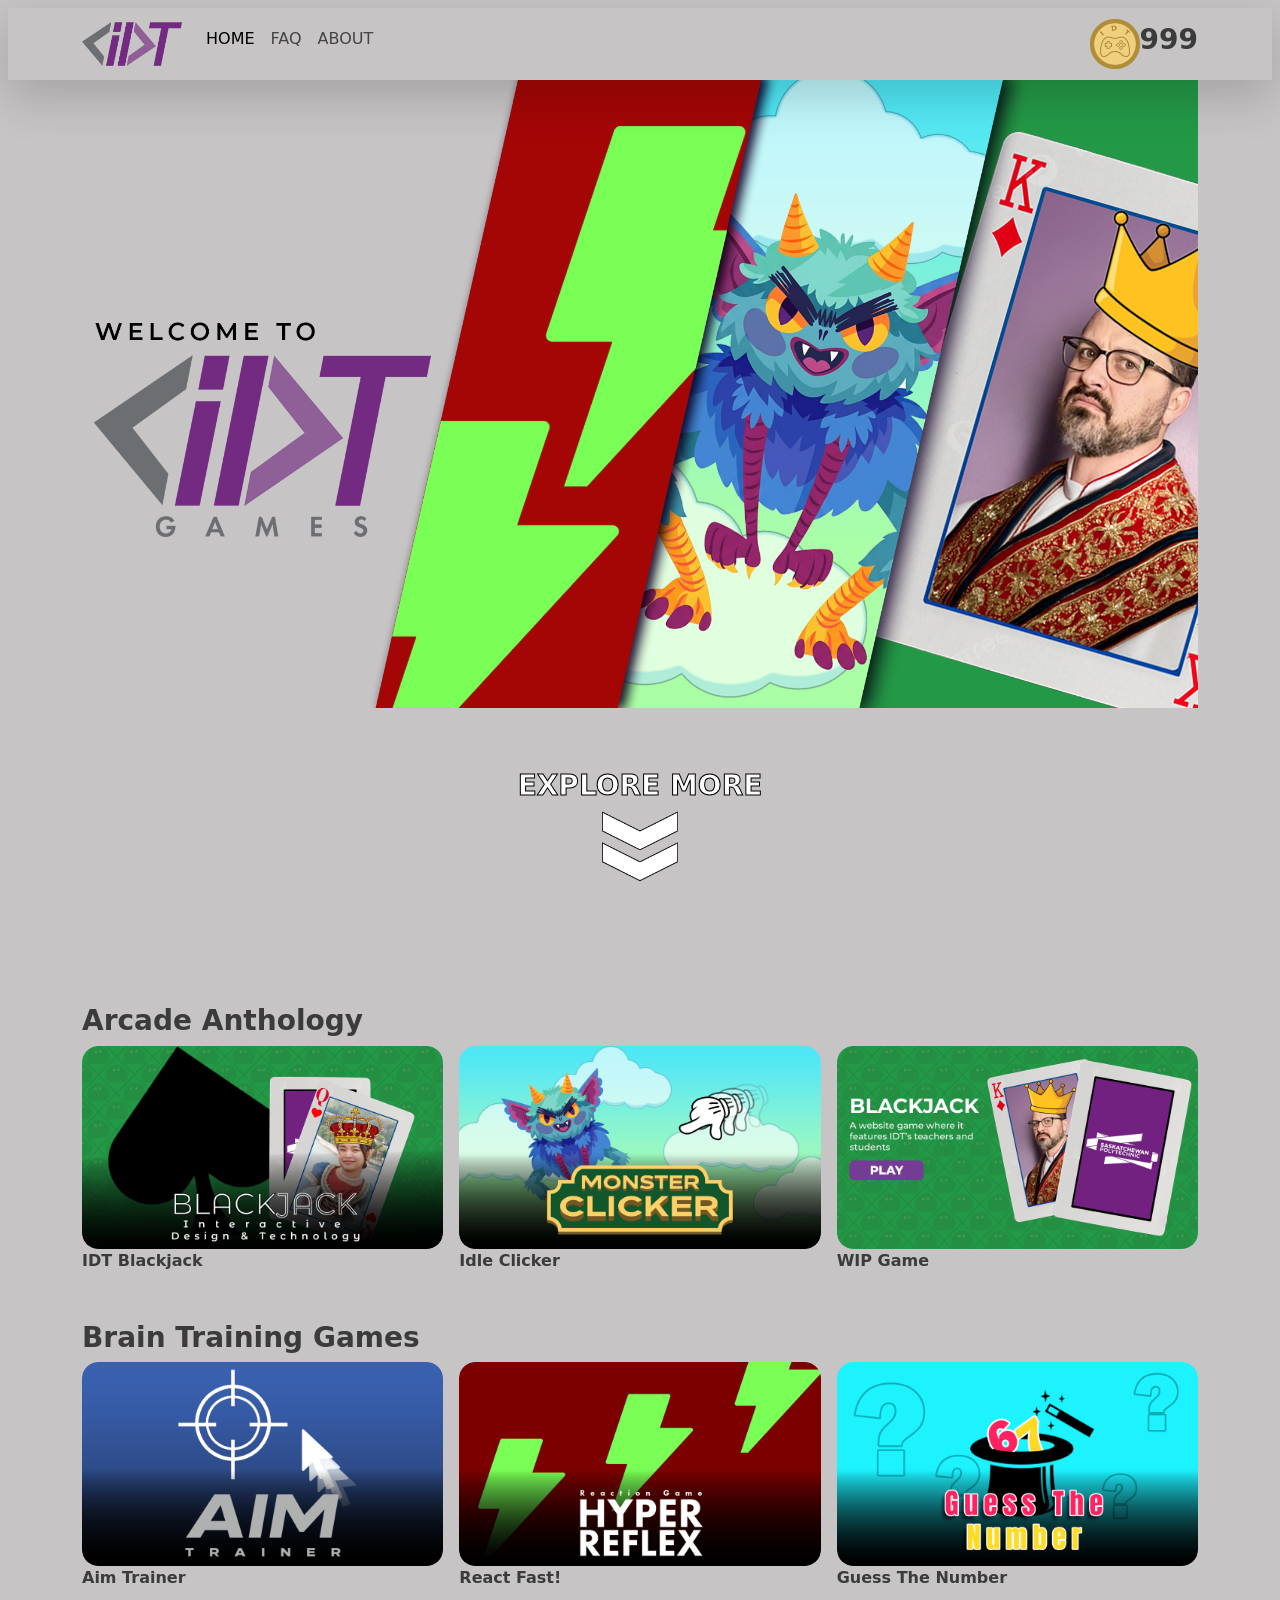
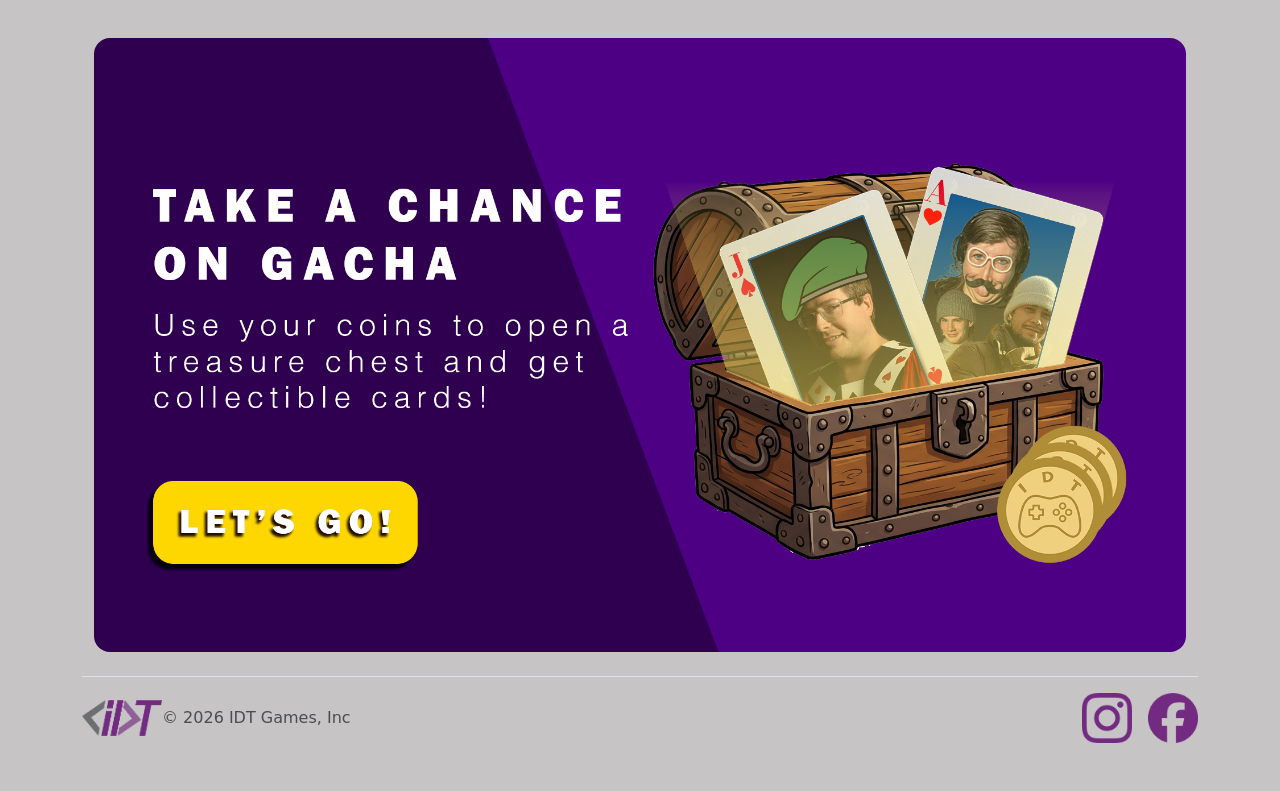
==== index.html @ 2925c241 "added gacha flow - added random card mechanic" ====
<!DOCTYPE html>
<html lang="en">
<head>
    <meta charset="UTF-8">
    <meta name="viewport" content="width=device-width, initial-scale=1.0">
    <title>HOME PAGE</title>
    <!-- Bootstrap 5.3.8 CSS -->
    <link href="https://cdn.jsdelivr.net/npm/bootstrap@5.3.8/dist/css/bootstrap.min.css" rel="stylesheet" integrity="sha384-sRIl4kxILFvY47J16cr9ZwB07vP4J8+LH7qKQnuqkuIAvNWLzeN8tE5YBujZqJLB" crossorigin="anonymous">
    <link rel="icon" type="image/x-icon" href="assets/logo/Secondary-White-Big.png">
    <link rel="stylesheet" href="styles.css">
</head>
<body class="p-2" data-bs-spy="scroll" data-bs-target="#navbarNav" data-bs-offset="50" style="background-color: #c6c4c4">

    <nav class="navbar navbar-expand-lg shadow-lg z-3 sticky-top" style="background-color: #c6c4c4; height: 72px">
        <div class="container">
            <a class="navbar-brand" href="#">
                <img src="assets/logo/Main_no-sub.png" style="width: 100px; height: auto">
            </a>
            <button class="navbar-toggler" type="button" data-bs-toggle="collapse" data-bs-target="#navbarNav" aria-controls="navbarNav" aria-expanded="false" aria-label="Toggle navigation">
                <span class="navbar-toggler-icon"></span>
            </button>
            <div class="collapse navbar-collapse" id="navbarNav">
                <ul class="navbar-nav w-100">
                    <li class="nav-item">
                        <a class="nav-link active" aria-current="page" href="#">
                            HOME
                        </a>
                    </li>
                    <li class="nav-item">
                        <a class="nav-link" href="#">FAQ</a>
                    </li>
                    <li class="nav-item">
                        <a class="nav-link" href="#">ABOUT</a>
                    </li>
                    <li class="nav-item ms-auto flex-row d-flex align-items-center">
                        <img src="assets/elements/coin.png" style="width: 50px;">
                        <h1 id="gold-count" style="color: #3b3b3b" class="fw-bold fs-3">999</h1>
                    </li>
                </ul>
            </div>
        </div>
    </nav>
    
    <!-- HERO SECTION -->
    <div class="position-relative w-100" style="height: calc(100vh - 72px);">
        <div class="container h-100 position-relative overflow-hidden">
            <picture>
                <source srcset="assets/hero_page.png" media="(min-width: 768px)">
                <img src="assets/hero_page_mobile.png" style="height: auto; object-position: top;" class="d-block w-100 object-fit-fill">
            </picture>

            <button 
            onclick="onScrollToSection(event)"
            style="top:90%; width: 100px; height: auto"
            class=" btn bg-transparent border-0 shadow-none position-absolute start-50 translate-middle d-flex justify-content-center align-items-center flex-column">
                <h1 class="fs-3 fw-bold text-white" style="width: 500px; -webkit-text-stroke: 1px black; color: transparent;">EXPLORE MORE</h1>
                <img src="assets/elements/drop_arrow_white_outline.png" style="width: 100%; height: auto">
            </button>
        </div>
    </div>

    <!-- ITEM TILE SECTION -->
    <div class="py-5">

        <!-- Arcade Anthology Games -->
        <div id="arcade-anthology" class="container mt-5">
            <h1 class="fs-3 fw-bold" style="color: #3b3b3b">Arcade Anthology</h1>
        </div>

        <div class="container text-center">
            <div class="row gx-3 gy-4" style="color: #3b3b3b">
                <div class="col-6 col-md-4">
                    <div style="background-color: #92929200;">
                        <div class="zoom-container w-100 h-auto">
                            <a href="pages/blackjack/index.html" class="w-100 h-100">
                                <img src="assets/card thumbnails/blackjack_card.png" class="rounded-4 w-100 h-auto object-fit-contain">
                            </a>
                        </div>
                        <div class="fw-bold d-flex align-items-start">
                            IDT Blackjack
                        </div>
                    </div>
                </div>
                <div class="col-6 col-md-4">
                    <div style="background-color: #92929200;">
                        <div class="zoom-container w-100 h-auto">
                            <a href="https://thewickedproduction.com/games/clicker/" class="w-100 h-100">
                                <img src="assets/card thumbnails/idle_clicker_card.png" class="rounded-4 w-100 h-auto object-fit-contain">
                            </a>
                        </div>
                        <div class="fw-bold d-flex align-items-start">
                            Idle Clicker
                        </div>
                    </div>
                </div>
                <div class="col">
                    <div style="background-color: #92929200;">
                        <div class="zoom-container w-100 h-auto">
                            <img src="assets/carousel/blackjack_hero.png" class="rounded-4 w-100 h-auto object-fit-contain">
                        </div>
                        <div class="fw-bold d-flex align-items-start">
                            WIP Game
                        </div>
                    </div>
                </div>
            </div>
        </div>

        <!-- Reaction Games -->
        <div class="container mt-5">
            <h1 class="fs-3 fw-bold" style="color: #3b3b3b">Brain Training Games</h1>
        </div>

        <div class="container text-center">
            <div class="row gx-3 gy-4" style="color: #3b3b3b">
                <div class="col-6 col-md-4">
                    <div style="background-color: #92929200;">
                        <div class="zoom-container w-100 h-auto">
                            <a href="https://thewickedproduction.com/games/aim/" class="w-100 h-100">
                                <img src="assets/card thumbnails/aim_card.png" class="rounded-4 w-100 h-auto object-fit-contain">
                            </a>
                        </div>
                        <div class="fw-bold d-flex align-items-start">
                            Aim Trainer
                        </div>
                    </div>
                </div>
                <div class="col-6 col-md-4">
                    <div style="background-color: #92929200;">
                        <div class="zoom-container w-100 h-auto">
                            <a href="https://thewickedproduction.com/games/reaction/" class="w-100 h-100">
                                <img src="assets/card thumbnails/react_card.png" class="rounded-4 w-100 h-auto object-fit-contain">
                            </a>
                        </div>
                        <div class="fw-bold d-flex align-items-start">
                            React Fast!
                        </div>
                    </div>
                </div>
                <div class="col">
                    <div style="background-color: #92929200;">
                        <div class="zoom-container w-100 h-auto">
                            <a href="pages/guess.html">
                                <img src="assets/card thumbnails/guess_card.png" class="rounded-4 w-100 h-auto object-fit-contain">
                            </a>
                        </div>
                        <div class="fw-bold d-flex align-items-start">
                            Guess The Number
                        </div>
                    </div>
                </div>
            </div>
        </div>
    </div>

    <!-- GACHA SECTION -->
    <div class="container position-relative w-100">
        <div class="container h-100 position-relative">
            <a href="pages/gacha/gacha.html">
                <picture>
                    <source srcset="assets/gacha_page.png" media="(min-width: 768px)">
                    <img src="assets/gacha_page_mobile.png" class="rounded-4 d-block w-100 h-100 object-fit-contain">
                </picture>
            </a>
            <!-- <img src="assets/gacha_page.png" class="rounded-4 d-block w-100 h-100 object-fit-contain"> -->
        </div>
    </div>

    <!-- FOOTER -->
    <div class="container">
        <footer class="d-flex flex-wrap justify-content-between align-items-center py-3 my-4 border-top">
            <div class="col-md-4 d-flex align-items-center">
                <a href="#" class="mb-3 mb-md-0 text-body-secondary text-decoration-none 1h-1" aria-label="Bootstrap">
                    <img src="assets/logo/Main_no-sub.png" style="width: 80px; height: auto">
                </a>
                <span class="mb-3 mb-md-0 text-body-secondary">© 2026 IDT Games, Inc</span>
            </div>
            <ul class="nav col-md-4 justify-content-end list-unstyled d-flex">
                <li class="ms-3">
                    <a class="text-body-secondary" href="#" aria-label="Instagram">
                        <img src="assets/elements/instagram.png" style="width: 50px; height: auto">
                    </a>
                </li>
                <li class="ms-3">
                    <a class="text-body-secondary" href="#" aria-label="Facebook">
                        <img src="assets/elements/facebook.png" style="width: 50px; height: auto">
                    </a>
                </li>
            </ul>
        </footer>
    </div>

    <!-- Bootstrap JS -->
    <script src="https://cdn.jsdelivr.net/npm/bootstrap@5.3.8/dist/js/bootstrap.bundle.min.js" integrity="sha384-FKyoEForCGlyvwx9Hj09JcYn3nv7wiPVlz7YYwJrWVcXK/BmnVDxM+D2scQbITxI" crossorigin="anonymous"></script>
    <script src="script.js"></script>
</body>
</html>
---- styles.css ----
.carousel-control-prev span.carousel-control-prev-icon,
.carousel-control-next span.carousel-control-next-icon
{
    color: red;
}

/* For the item panels zoom effect when hovered */
.zoom-container
{
    overflow: hidden;
    border-radius: 1rem;
}
.zoom-container img
{

    transition: transform 0.3s ease;
}
.zoom-container:hover img
{
    transform: scale(1.1);
}

/* GACHA */
#card-section div img
{
    transition: transform 0.3s ease;
}
#cards div:hover img
{
    transform: scale(1.1);
    cursor: pointer;
}
.chest-sprite
{
    width: 230px; height: 237px;
    background-image: url('assets/treasure_chest_sprite.png');
    background-repeat: no-repeat;

    transform: scale(1.5);
}
.chest-sprite-anim
{
    animation: chestAnim .5s steps(5) forwards;
}
@keyframes chestAnim
{
    0% { background-position-x: 0px;}
    100% { background-position-x: 100%;}
}
.flash-anim
{
    animation: flashAnim 1s ease-in forwards;
}
@keyframes flashAnim
{
    from{opacity: 0;}
    to{opacity: 1;}
}
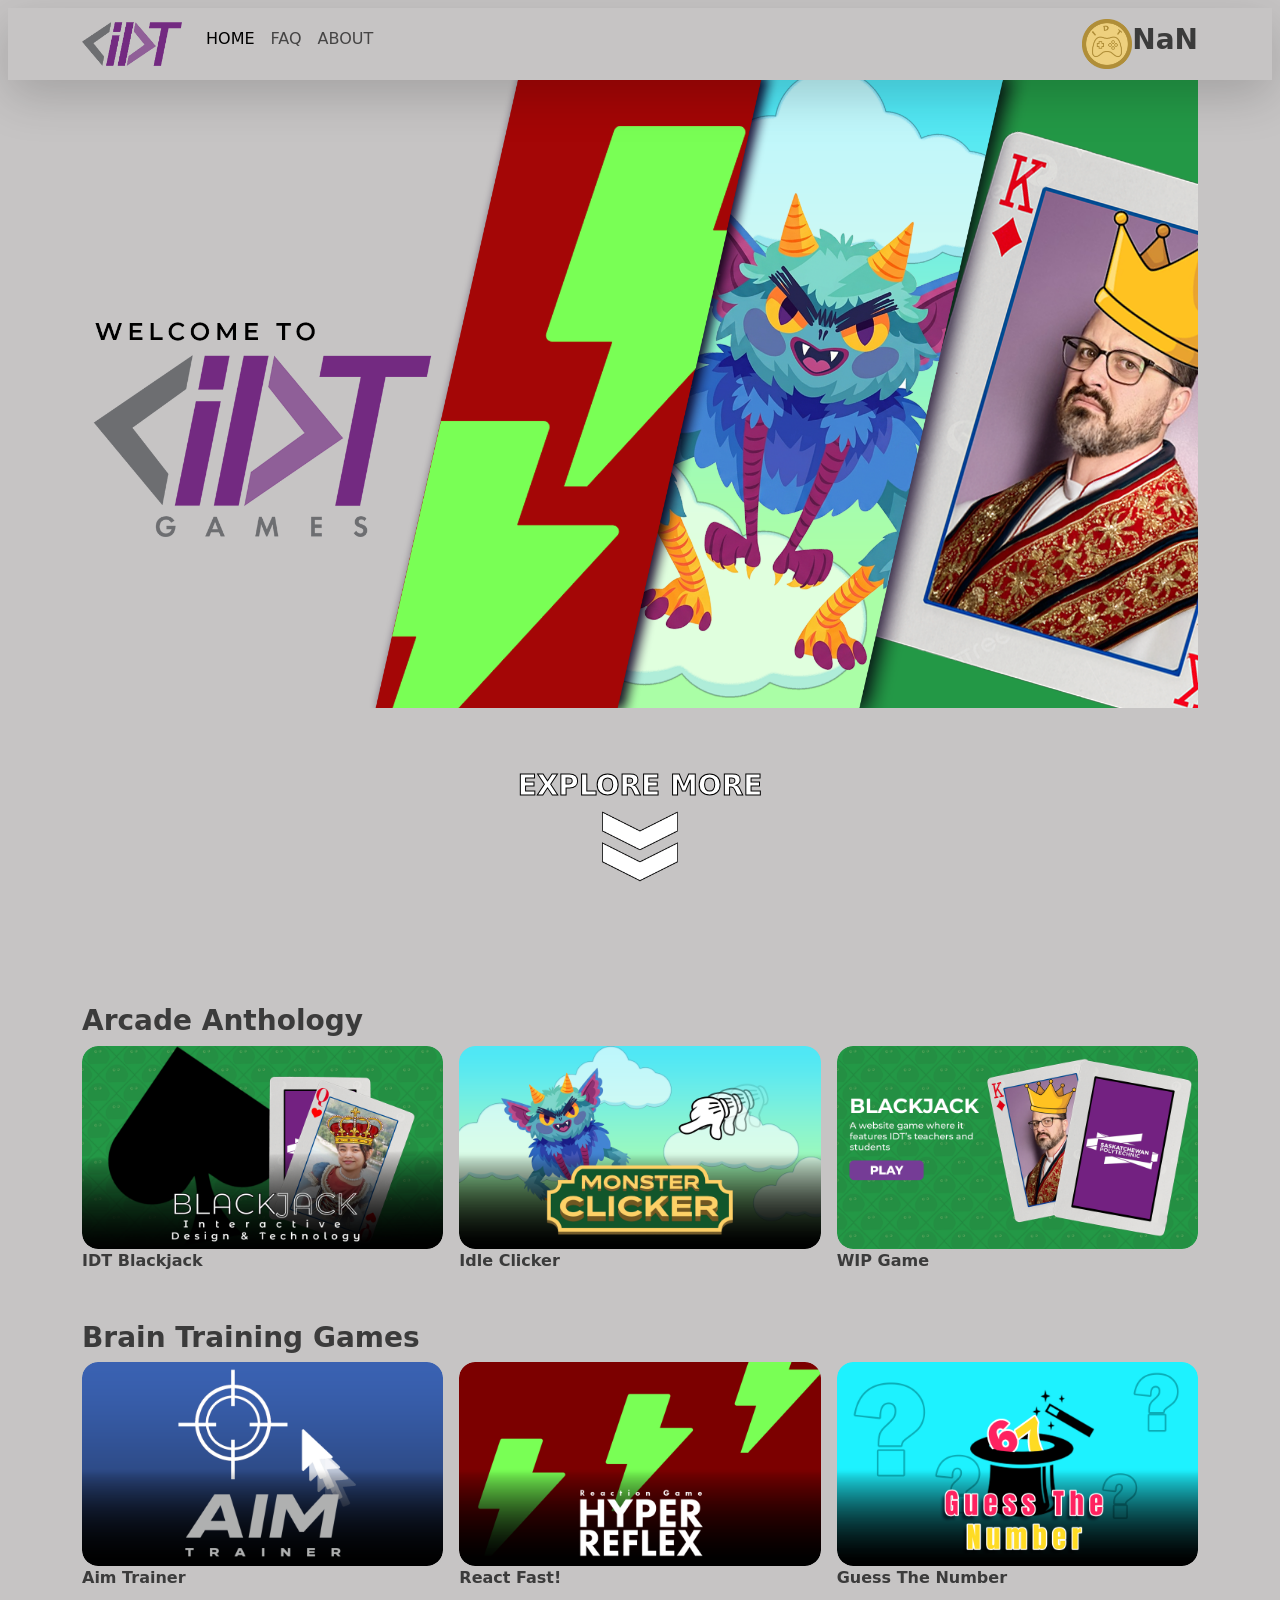
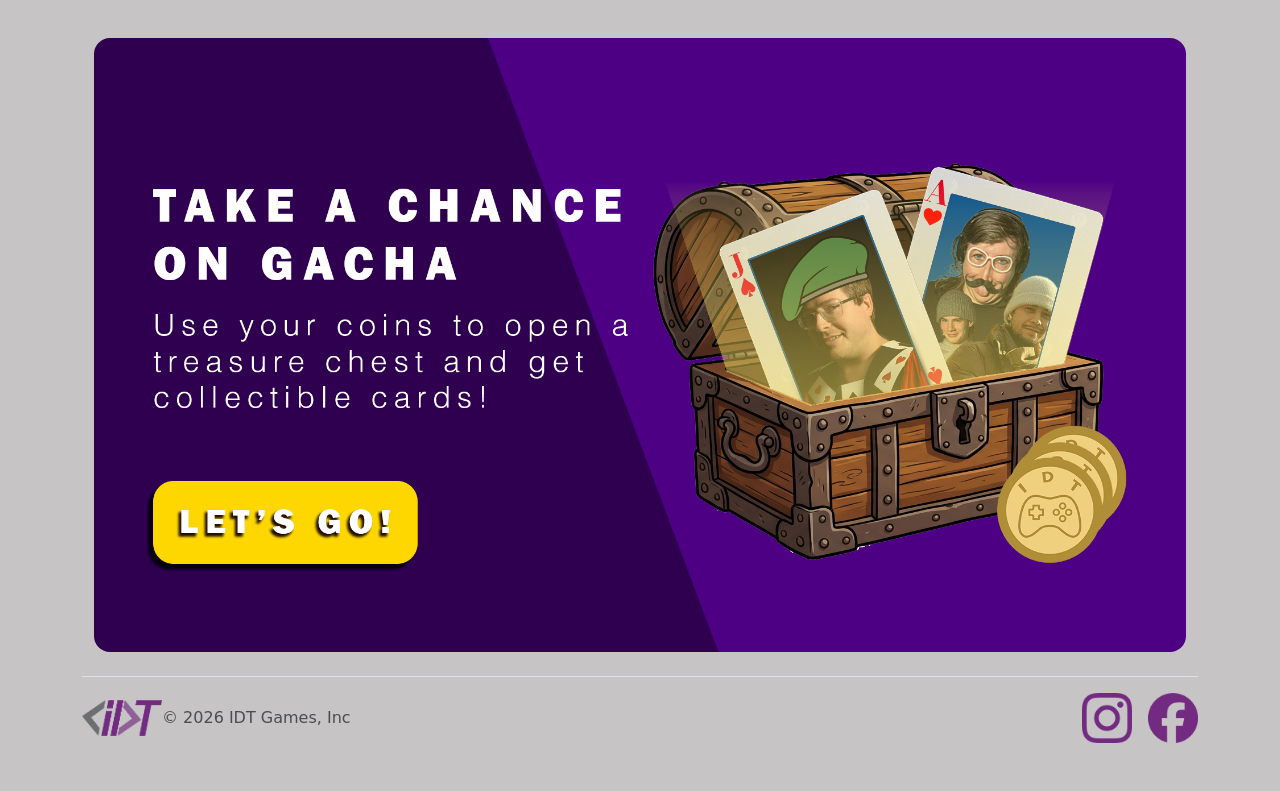
==== commit 639a2033: "added reaction game" ====
--- a/index.html
+++ b/index.html
@@ -49,8 +49,7 @@
                 <img src="assets/hero_page_mobile.png" style="height: auto; object-position: top;" class="d-block w-100 object-fit-fill">
             </picture>
 
-            <button 
-            onclick="onScrollToSection(event)"
+            <button id="scroll-btn"
             style="top:90%; width: 100px; height: auto"
             class=" btn bg-transparent border-0 shadow-none position-absolute start-50 translate-middle d-flex justify-content-center align-items-center flex-column">
                 <h1 class="fs-3 fw-bold text-white" style="width: 500px; -webkit-text-stroke: 1px black; color: transparent;">EXPLORE MORE</h1>
@@ -84,7 +83,7 @@
                 <div class="col-6 col-md-4">
                     <div style="background-color: #92929200;">
                         <div class="zoom-container w-100 h-auto">
-                            <a href="https://thewickedproduction.com/games/clicker/" class="w-100 h-100">
+                            <a href="pages/Clicker/index.html" class="w-100 h-100">
                                 <img src="assets/card thumbnails/idle_clicker_card.png" class="rounded-4 w-100 h-auto object-fit-contain">
                             </a>
                         </div>
@@ -116,7 +115,7 @@
                 <div class="col-6 col-md-4">
                     <div style="background-color: #92929200;">
                         <div class="zoom-container w-100 h-auto">
-                            <a href="https://thewickedproduction.com/games/aim/" class="w-100 h-100">
+                            <a href="pages/aim/index.html" class="w-100 h-100">
                                 <img src="assets/card thumbnails/aim_card.png" class="rounded-4 w-100 h-auto object-fit-contain">
                             </a>
                         </div>
@@ -140,7 +139,7 @@
                 <div class="col">
                     <div style="background-color: #92929200;">
                         <div class="zoom-container w-100 h-auto">
-                            <a href="pages/guess.html">
+                            <a href="pages/guessing-game/guess.html">
                                 <img src="assets/card thumbnails/guess_card.png" class="rounded-4 w-100 h-auto object-fit-contain">
                             </a>
                         </div>
@@ -192,6 +191,7 @@
 
     <!-- Bootstrap JS -->
     <script src="https://cdn.jsdelivr.net/npm/bootstrap@5.3.8/dist/js/bootstrap.bundle.min.js" integrity="sha384-FKyoEForCGlyvwx9Hj09JcYn3nv7wiPVlz7YYwJrWVcXK/BmnVDxM+D2scQbITxI" crossorigin="anonymous"></script>
-    <script src="script.js"></script>
+    
+    <script type="module" src="script.js"></script>
 </body>
 </html>
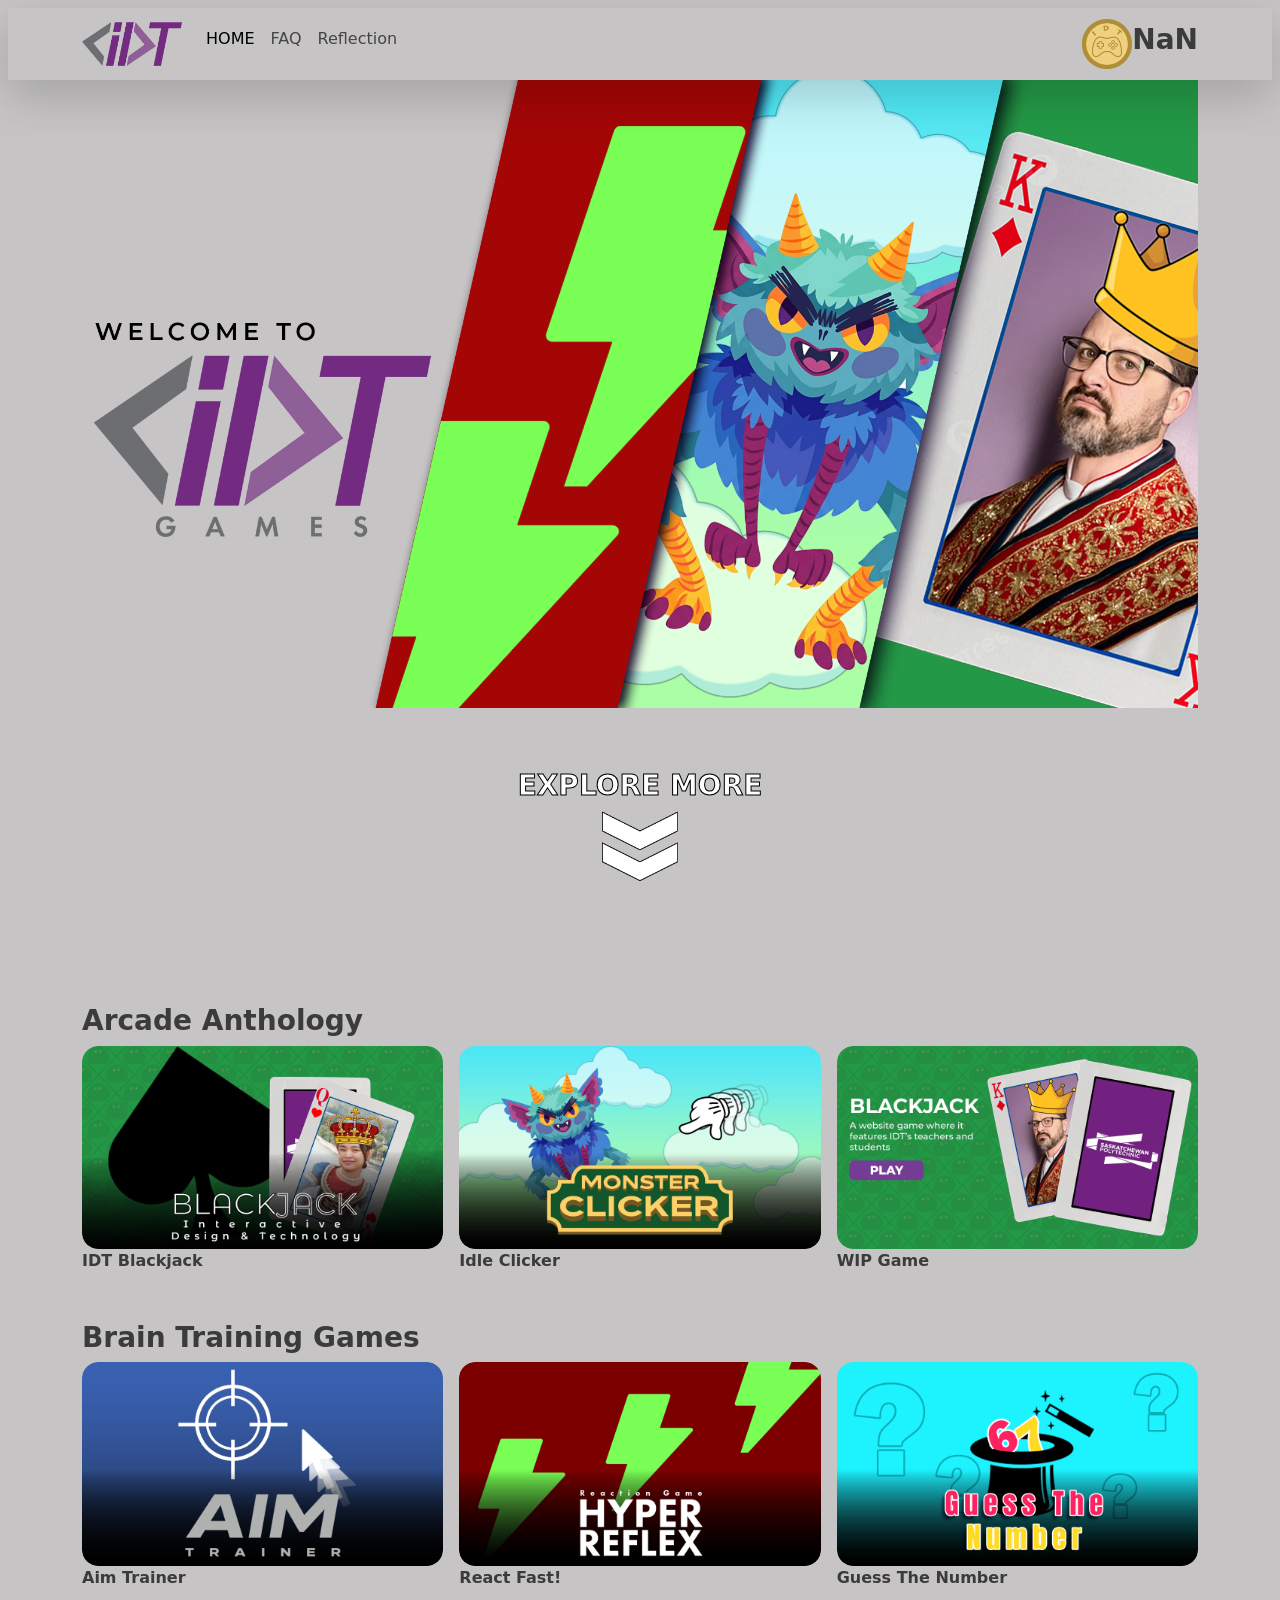
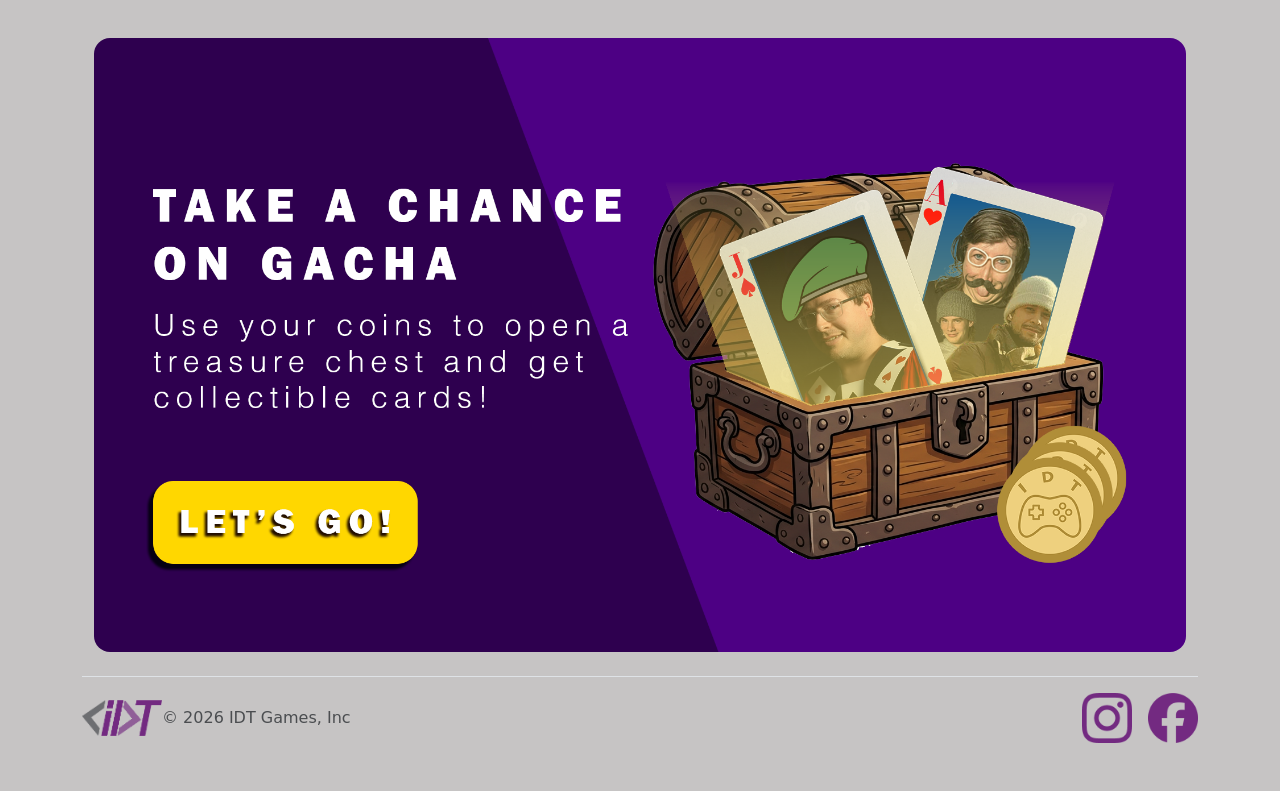
==== commit c2891231: "added faq and reflection" ====
--- a/index.html
+++ b/index.html
@@ -6,6 +6,8 @@
     <title>HOME PAGE</title>
     <!-- Bootstrap 5.3.8 CSS -->
     <link href="https://cdn.jsdelivr.net/npm/bootstrap@5.3.8/dist/css/bootstrap.min.css" rel="stylesheet" integrity="sha384-sRIl4kxILFvY47J16cr9ZwB07vP4J8+LH7qKQnuqkuIAvNWLzeN8tE5YBujZqJLB" crossorigin="anonymous">
+    <!-- Animate css -->
+    <link rel="stylesheet" href="https://cdnjs.cloudflare.com/ajax/libs/animate.css/4.1.1/animate.min.css"/>
     <link rel="icon" type="image/x-icon" href="assets/logo/Secondary-White-Big.png">
     <link rel="stylesheet" href="styles.css">
 </head>
@@ -27,10 +29,10 @@
                         </a>
                     </li>
                     <li class="nav-item">
-                        <a class="nav-link" href="#">FAQ</a>
+                        <a class="nav-link" href="pages/faq/index.html">FAQ</a>
                     </li>
                     <li class="nav-item">
-                        <a class="nav-link" href="#">ABOUT</a>
+                        <a class="nav-link" href="/pages/reflection/reflection.html">Reflection</a>
                     </li>
                     <li class="nav-item ms-auto flex-row d-flex align-items-center">
                         <img src="assets/elements/coin.png" style="width: 50px;">
@@ -43,17 +45,19 @@
     
     <!-- HERO SECTION -->
     <div class="position-relative w-100" style="height: calc(100vh - 72px);">
-        <div class="container h-100 position-relative overflow-hidden">
+        <div class="container h-100 position-relative">
             <picture>
                 <source srcset="assets/hero_page.png" media="(min-width: 768px)">
                 <img src="assets/hero_page_mobile.png" style="height: auto; object-position: top;" class="d-block w-100 object-fit-fill">
             </picture>
 
             <button id="scroll-btn"
-            style="top:90%; width: 100px; height: auto"
-            class=" btn bg-transparent border-0 shadow-none position-absolute start-50 translate-middle d-flex justify-content-center align-items-center flex-column">
-                <h1 class="fs-3 fw-bold text-white" style="width: 500px; -webkit-text-stroke: 1px black; color: transparent;">EXPLORE MORE</h1>
-                <img src="assets/elements/drop_arrow_white_outline.png" style="width: 100%; height: auto">
+                style="top: 90%; width: 100px; height: auto"
+                class="btn bg-transparent border-0 shadow-none position-absolute start-50 translate-middle d-flex justify-content-center align-items-center flex-column">
+                    <h1 class="animate__animated animate__bounce animate__slow animate__infinite fs-3 fw-bold text-white" style="width: 500px; -webkit-text-stroke: 1px black; color: transparent;">
+                        EXPLORE MORE
+                    </h1>
+                    <img src="assets/elements/drop_arrow_white_outline.png" style="width: 100%; height: auto" class="animate__animated animate__bounce animate__infinite animate__slow">
             </button>
         </div>
     </div>
@@ -95,7 +99,9 @@
                 <div class="col">
                     <div style="background-color: #92929200;">
                         <div class="zoom-container w-100 h-auto">
-                            <img src="assets/carousel/blackjack_hero.png" class="rounded-4 w-100 h-auto object-fit-contain">
+                            <a onclick="alert('Work in progress')">
+                                <img src="assets/carousel/blackjack_hero.png" class="rounded-4 w-100 h-auto object-fit-contain">
+                            </a>
                         </div>
                         <div class="fw-bold d-flex align-items-start">
                             WIP Game
@@ -127,7 +133,7 @@
                 <div class="col-6 col-md-4">
                     <div style="background-color: #92929200;">
                         <div class="zoom-container w-100 h-auto">
-                            <a href="https://thewickedproduction.com/games/reaction/" class="w-100 h-100">
+                            <a href="pages/reaction/index.html" class="w-100 h-100">
                                 <img src="assets/card thumbnails/react_card.png" class="rounded-4 w-100 h-auto object-fit-contain">
                             </a>
                         </div>
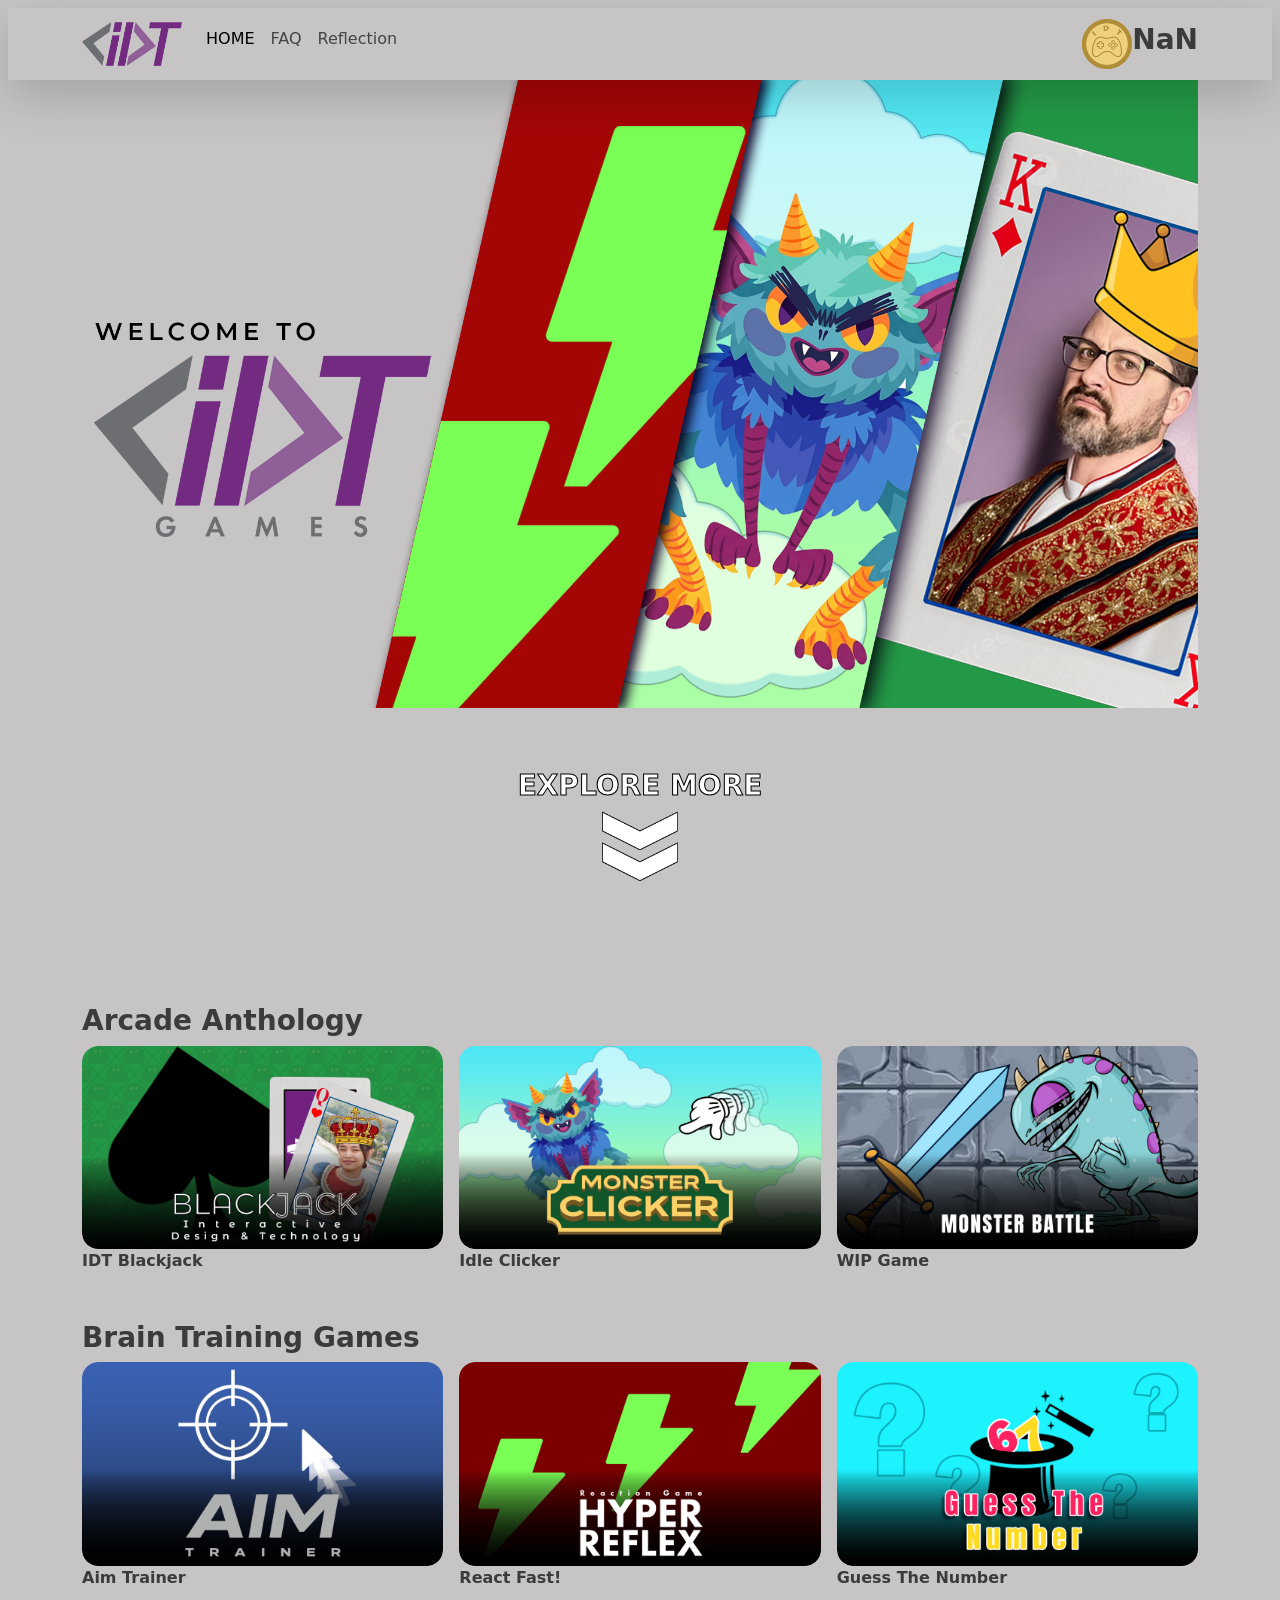
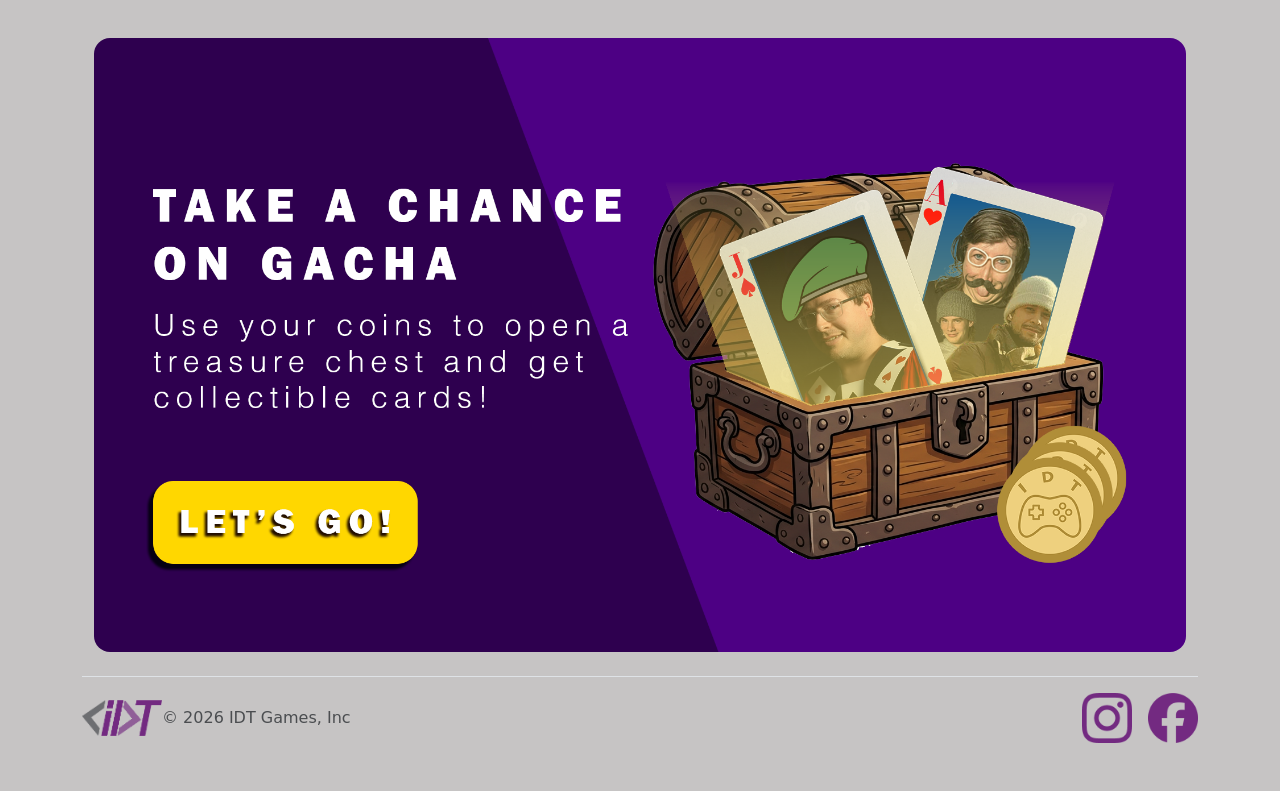
==== commit 7b5f7311: "added wip game thumbnail - added a goal threshold for guessing game - added an image for the WIP gam" ====
--- a/index.html
+++ b/index.html
@@ -100,7 +100,7 @@
                     <div style="background-color: #92929200;">
                         <div class="zoom-container w-100 h-auto">
                             <a onclick="alert('Work in progress')">
-                                <img src="assets/carousel/blackjack_hero.png" class="rounded-4 w-100 h-auto object-fit-contain">
+                                <img src="assets/card thumbnails/monster_card.png" class="rounded-4 w-100 h-auto object-fit-contain">
                             </a>
                         </div>
                         <div class="fw-bold d-flex align-items-start">
@@ -182,12 +182,12 @@
             </div>
             <ul class="nav col-md-4 justify-content-end list-unstyled d-flex">
                 <li class="ms-3">
-                    <a class="text-body-secondary" href="#" aria-label="Instagram">
+                    <a class="text-body-secondary" href="https://www.instagram.com/saskracing/" aria-label="Instagram">
                         <img src="assets/elements/instagram.png" style="width: 50px; height: auto">
                     </a>
                 </li>
                 <li class="ms-3">
-                    <a class="text-body-secondary" href="#" aria-label="Facebook">
+                    <a class="text-body-secondary" href="https://www.facebook.com/profile.php?id=61572031372770" aria-label="Facebook">
                         <img src="assets/elements/facebook.png" style="width: 50px; height: auto">
                     </a>
                 </li>
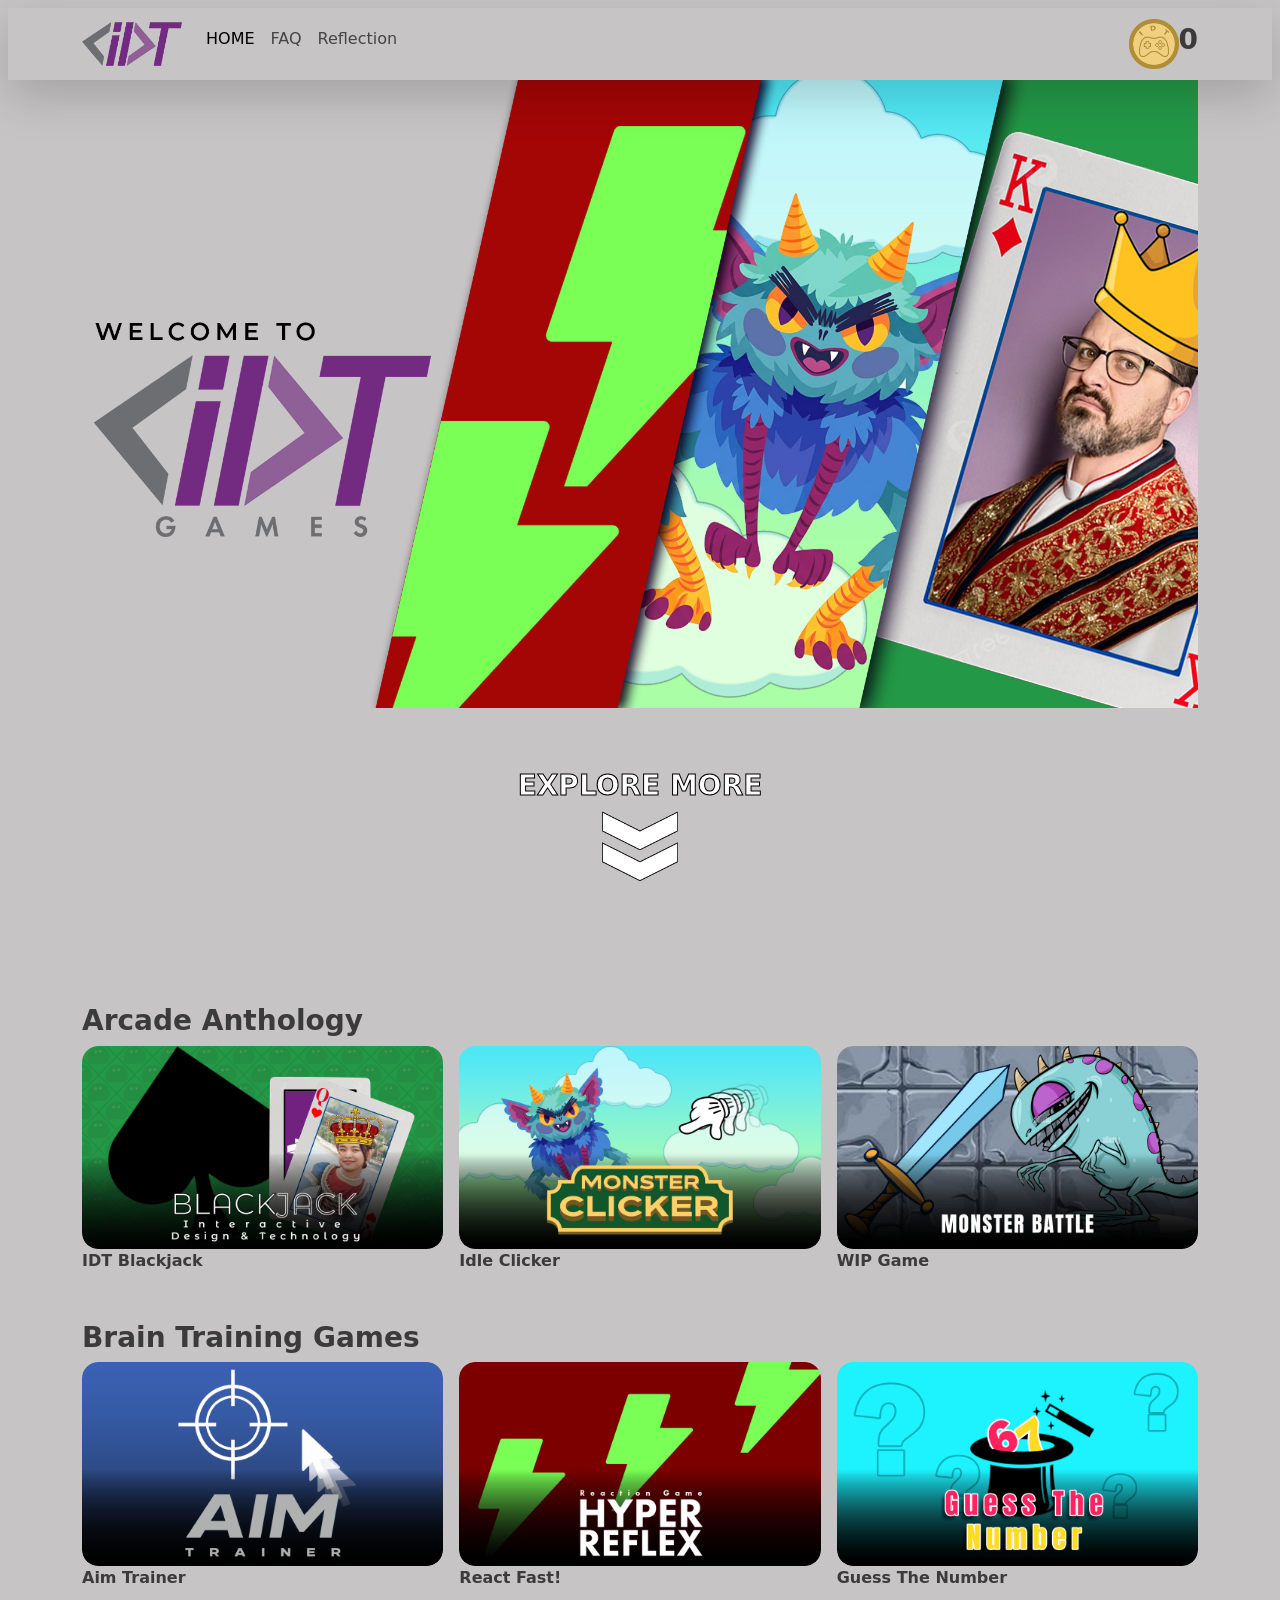
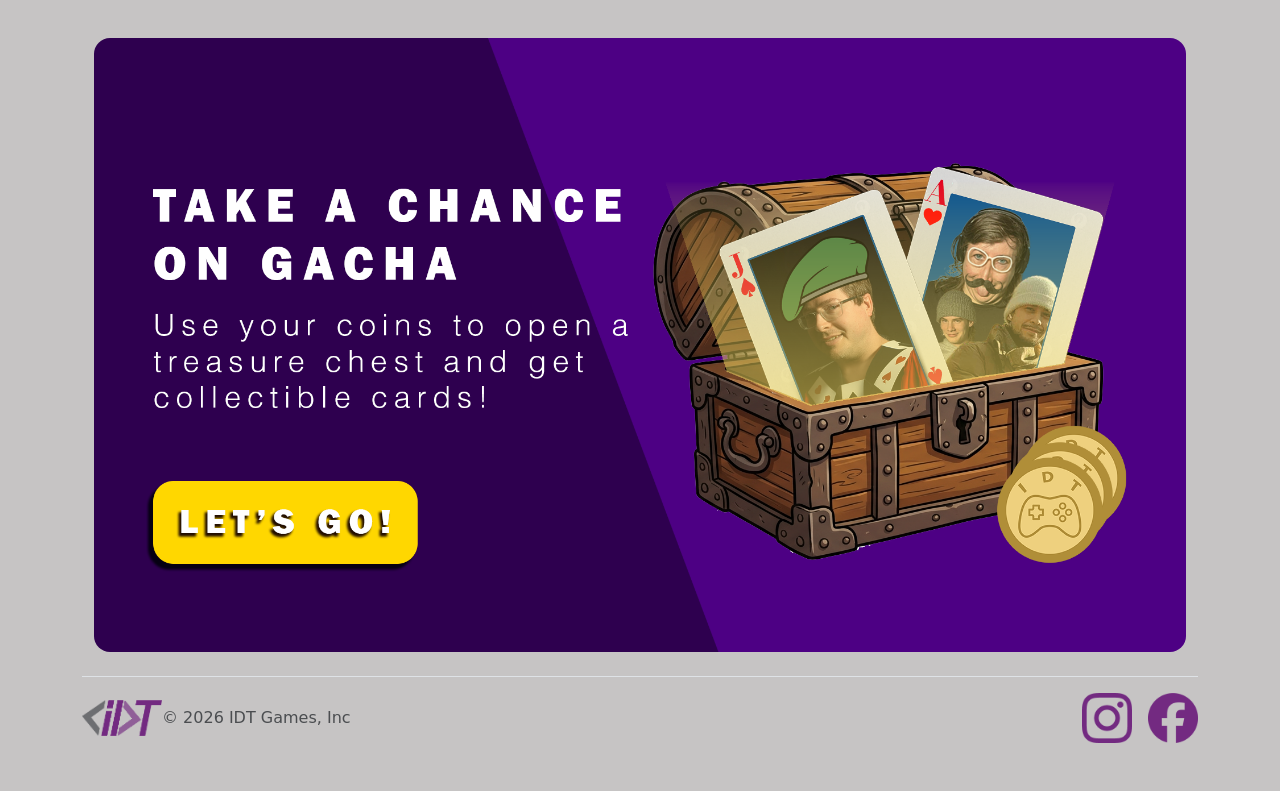
==== commit 7d022f9b: "added screenshots" ====
--- a/index.html
+++ b/index.html
@@ -32,7 +32,7 @@
                         <a class="nav-link" href="pages/faq/index.html">FAQ</a>
                     </li>
                     <li class="nav-item">
-                        <a class="nav-link" href="/pages/reflection/reflection.html">Reflection</a>
+                        <a class="nav-link" href="pages/reflection/reflection.html">Reflection</a>
                     </li>
                     <li class="nav-item ms-auto flex-row d-flex align-items-center">
                         <img src="assets/elements/coin.png" style="width: 50px;">
